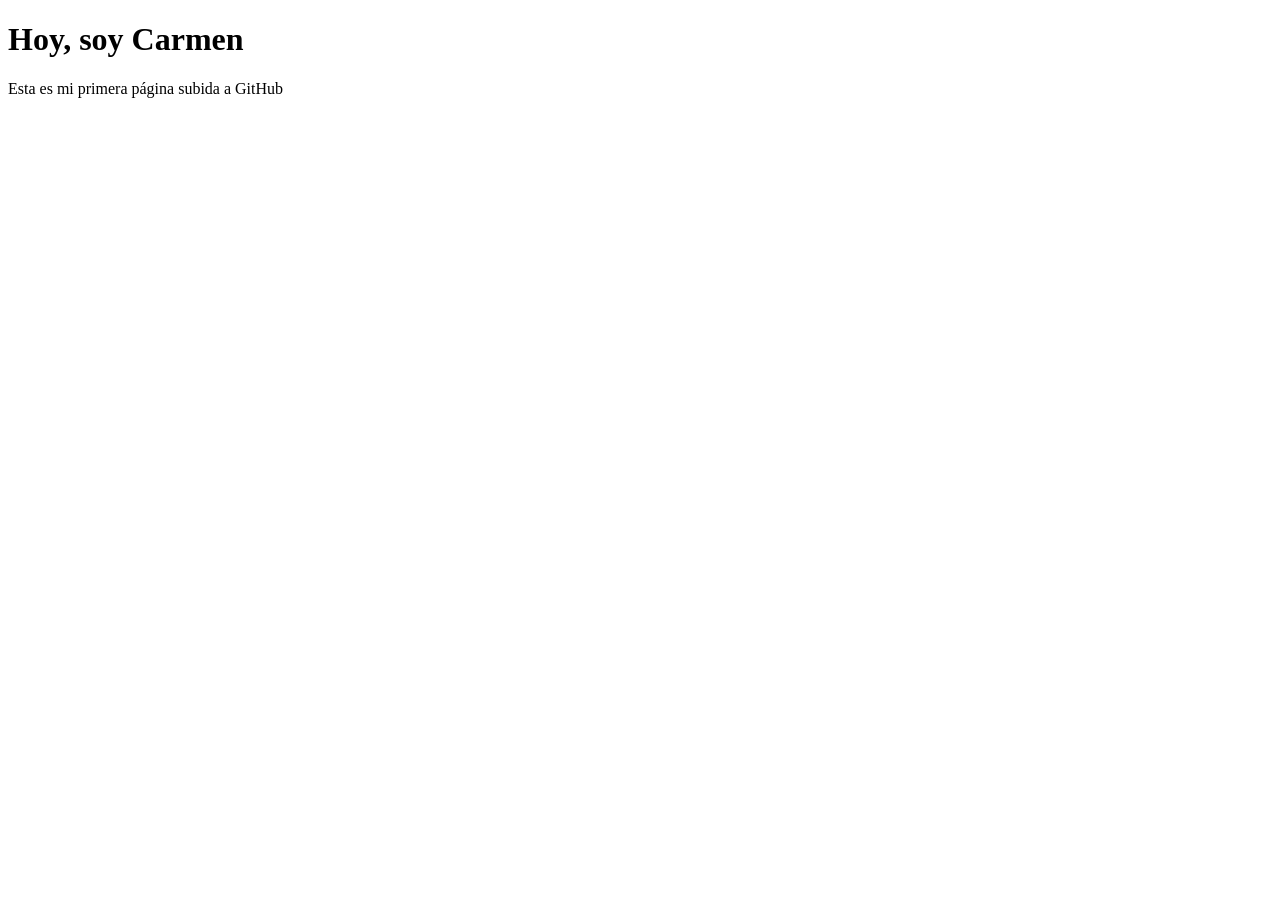
==== index.html @ ddab0037 "Create index.html Creation of index.html" ====
<!DOCTYPE html>
<html lang="es">
<head>
  <meta charset="UTF-8">
  <title>Mi primera página, Chispas</title>
</head>
<body>
  <h1>Hoy, soy Carmen</h1>
  <p>Esta es mi primera página subida a GitHub</p>
</body>
</html>
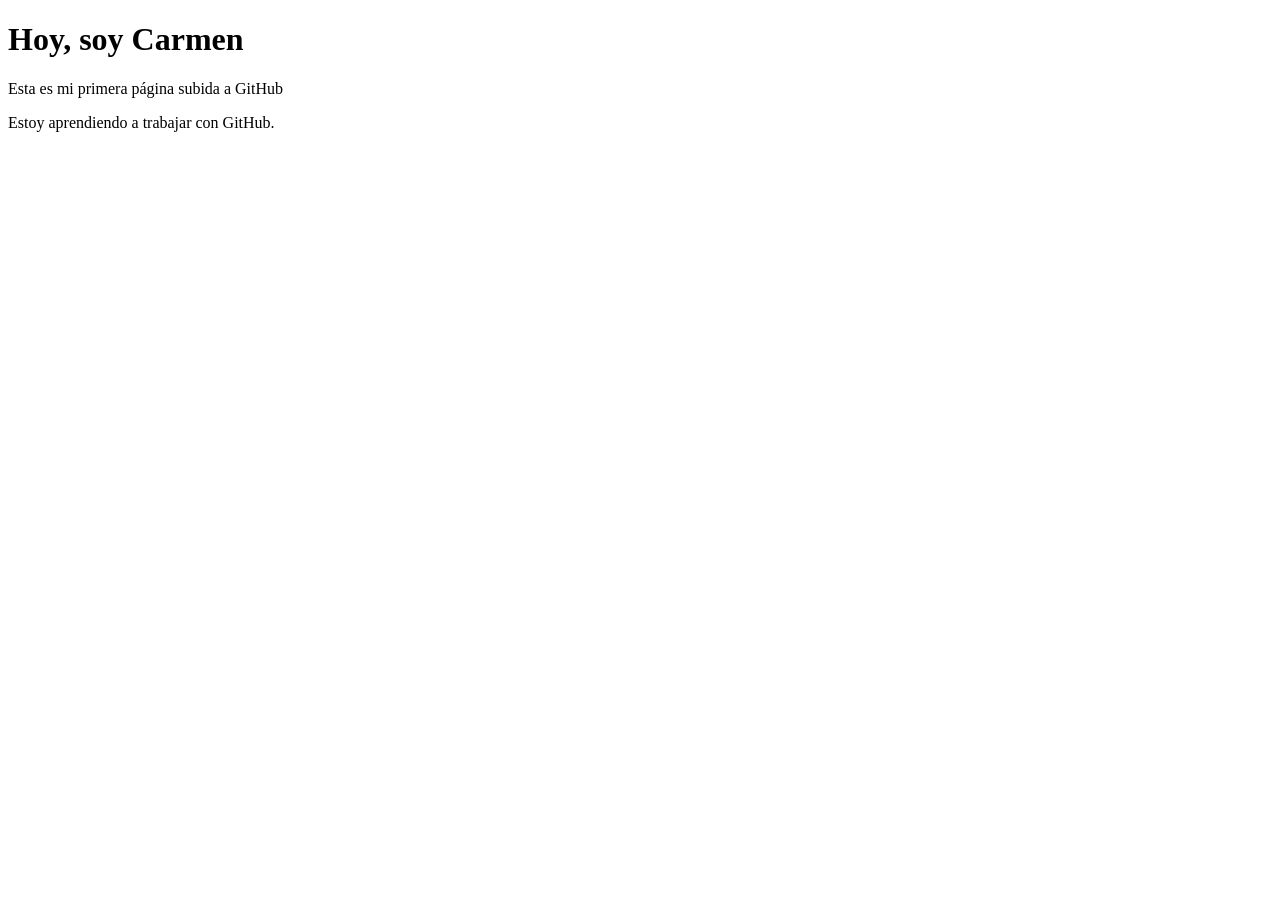
==== commit 89aa73a3: "Añade frase sobre el curso" ====
--- a/index.html
+++ b/index.html
@@ -7,5 +7,6 @@
 <body>
   <h1>Hoy, soy Carmen</h1>
   <p>Esta es mi primera página subida a GitHub</p>
+  <p>Estoy aprendiendo a trabajar con GitHub.</p>
 </body>
 </html>
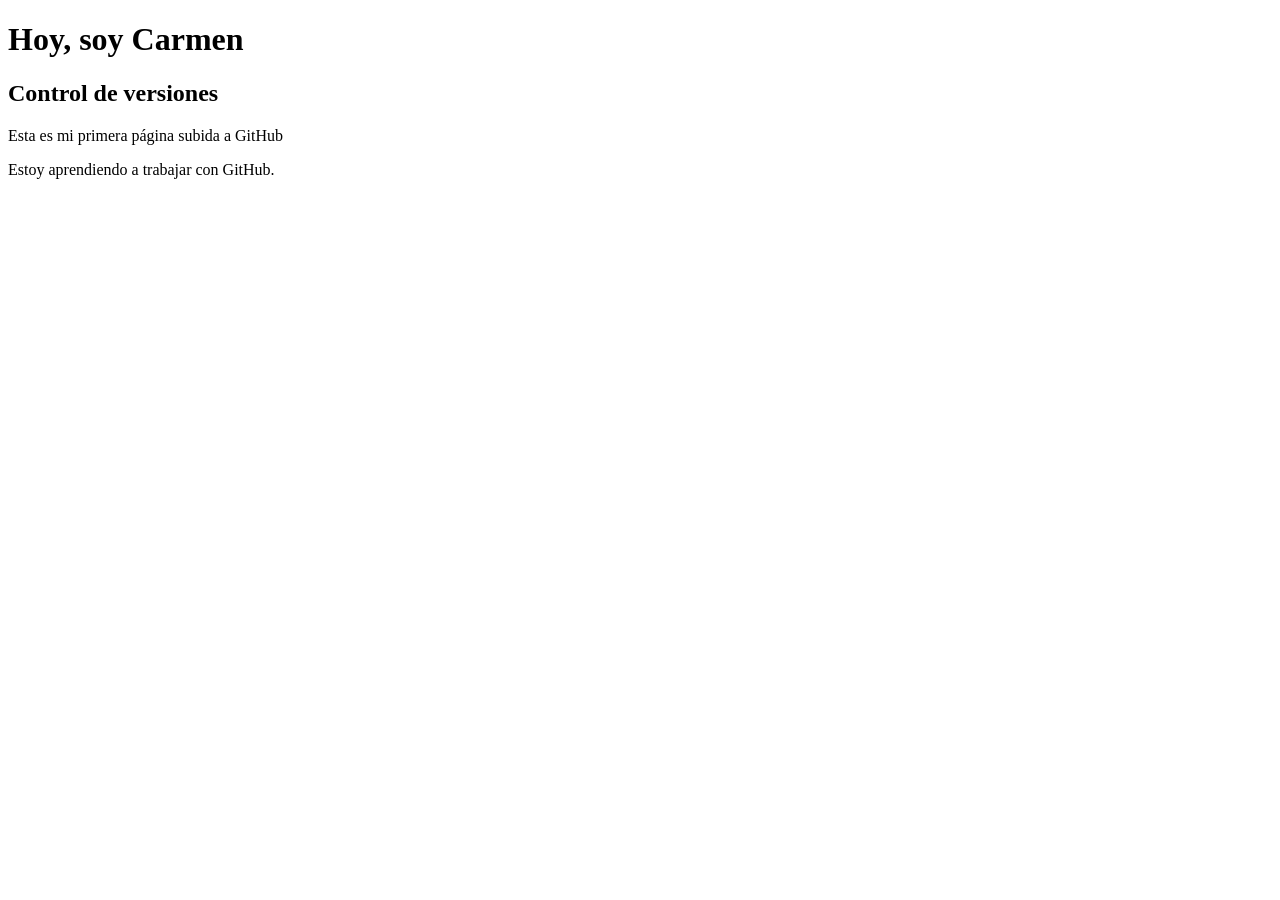
==== commit 26eafaa5: "Añade subtítulo" ====
--- a/index.html
+++ b/index.html
@@ -6,6 +6,7 @@
 </head>
 <body>
   <h1>Hoy, soy Carmen</h1>
+  <h2>Control de versiones</h2>
   <p>Esta es mi primera página subida a GitHub</p>
   <p>Estoy aprendiendo a trabajar con GitHub.</p>
 </body>
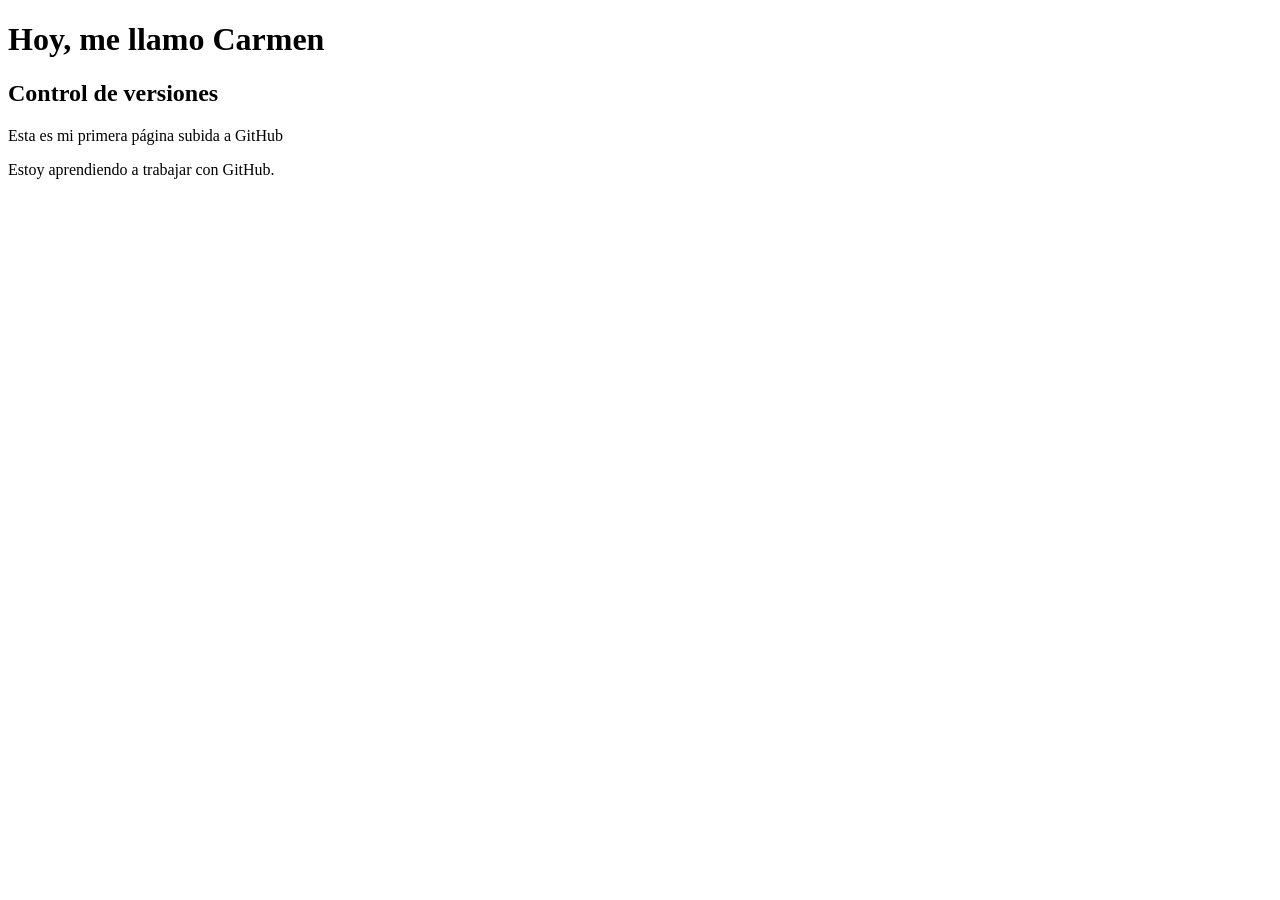
==== commit c5ec4f5d: "Cambia el título principal Testing, cambiando el título principal de "soy" a "me llamo"" ====
--- a/index.html
+++ b/index.html
@@ -5,7 +5,7 @@
   <title>Mi primera página, Chispas</title>
 </head>
 <body>
-  <h1>Hoy, soy Carmen</h1>
+  <h1>Hoy, me llamo Carmen</h1>
   <h2>Control de versiones</h2>
   <p>Esta es mi primera página subida a GitHub</p>
   <p>Estoy aprendiendo a trabajar con GitHub.</p>
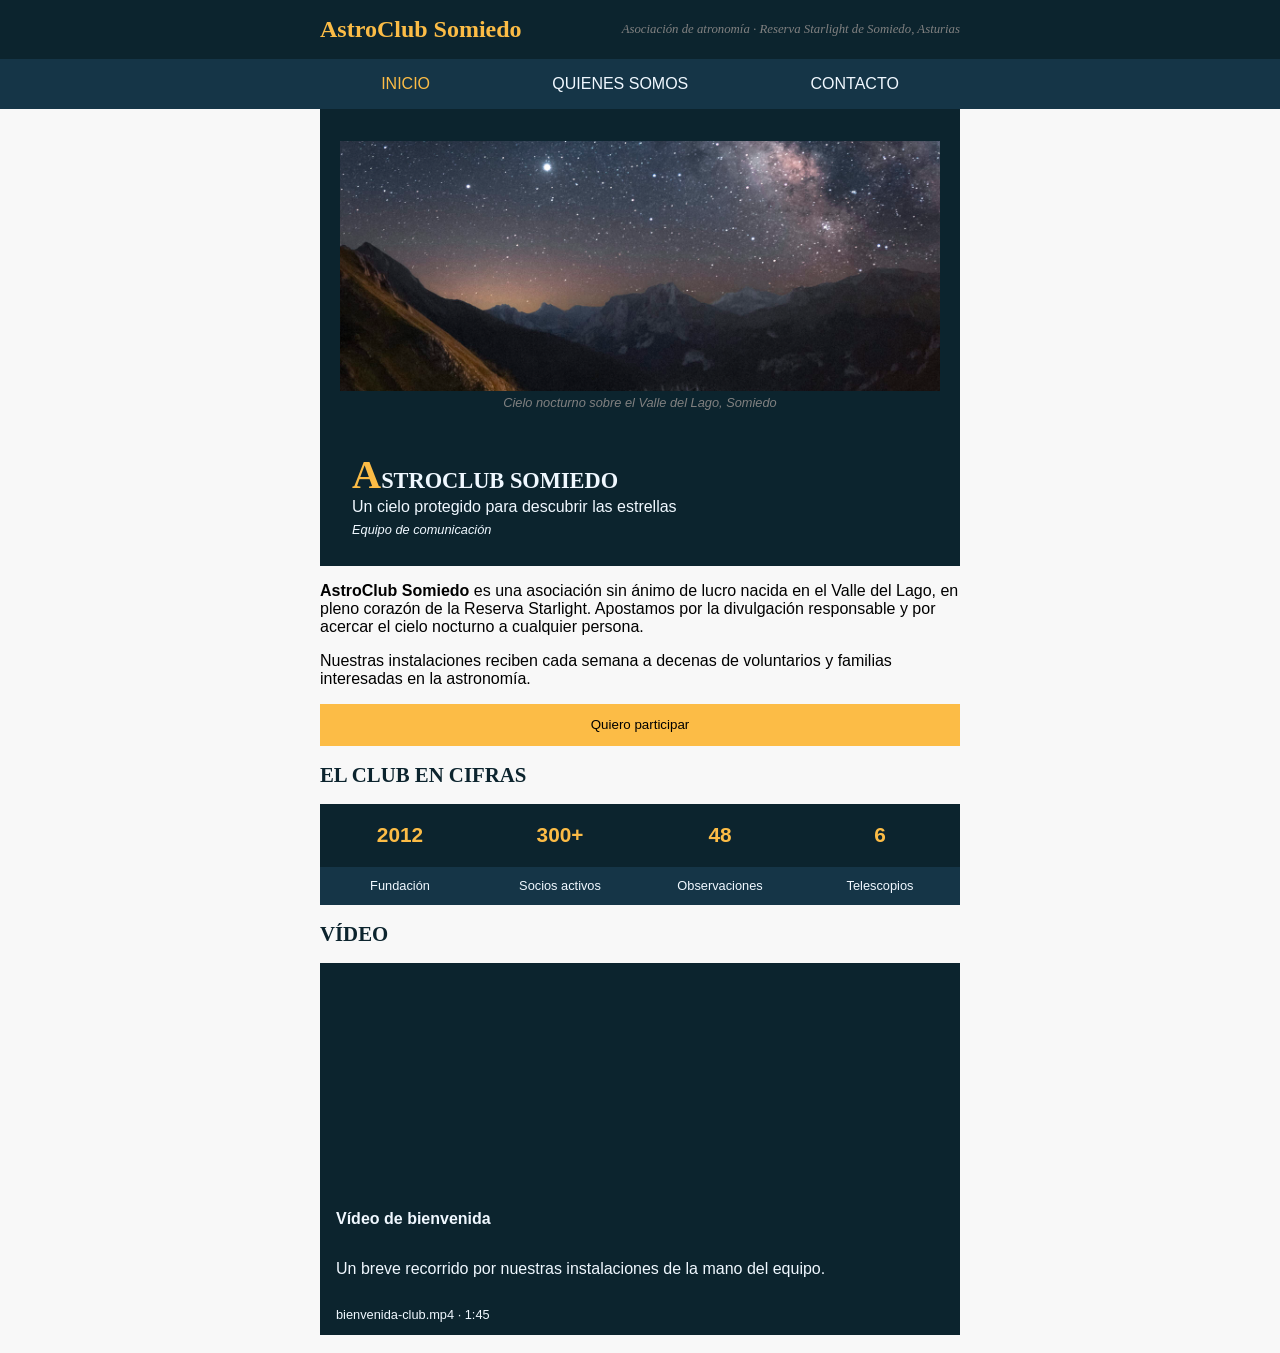
==== commit 7990a9e3: "Add files via upload" ====
--- a/index.html
+++ b/index.html
@@ -1,13 +1,83 @@
-<!DOCTYPE html>
-<html lang="es">
-<head>
-  <meta charset="UTF-8">
-  <title>Mi primera página, Chispas</title>
-</head>
-<body>
-  <h1>Hoy, me llamo Carmen</h1>
-  <h2>Control de versiones</h2>
-  <p>Esta es mi primera página subida a GitHub</p>
-  <p>Estoy aprendiendo a trabajar con GitHub.</p>
-</body>
-</html>
+<!DOCTYPE html>
+<html lang="es">
+
+<head>
+    <link rel="stylesheet" href="estilos-astroclub.css">
+    <meta charset="UTF-8">
+    <meta name="viewport" content="width=device-width, initial-scale=1.0">
+    <title>Index</title>
+</head>
+
+<body>
+    <header>
+        <div class="header-w-logo" style="background-color: rgb(12, 36, 46)" ;>
+            <p id="logo">AstroClub Somiedo</p>
+            <p id="subt">Asociación de atronomía · Reserva Starlight de Somiedo, Asturias</p>
+        </div>
+        <nav style="background-color: rgb(21, 53, 71)" ;>
+            <div>
+                <a><p style="color: rgb(252, 188, 70);">Inicio</p></a>
+                <a href="quienes-somos.html">Quienes somos</a>
+                <a href="contacto.html">Contacto</a>
+            </div>
+        </nav>
+    </header>
+    <div class="container">
+        <article class="articulo-inicio">
+            <div class="inicio-pagina">
+                <div class="foto-con-pie">
+                    <img src="imgs/cielo-somiedo.png" alt="fotografía del cielo en Somiedo" width="600px">
+                    <p>Cielo nocturno sobre el Valle del Lago, Somiedo</p>
+                </div>
+                <div class="textos-inicio">
+                    <p>AstroClub Somiedo</p>
+                    <p>Un cielo protegido para descubrir las estrellas</p>
+                    <p>Equipo de comunicación</p>
+                </div>
+            </div>
+            <div class="texto-articulo">
+                <p><b>AstroClub Somiedo</b> es una asociación sin ánimo de lucro nacida en el Valle del Lago, en pleno
+                    corazón de la Reserva Starlight. Apostamos por la divulgación responsable y por acercar el cielo
+                    nocturno a cualquier persona.</p>
+                <p>Nuestras instalaciones reciben cada semana a decenas de voluntarios y familias interesadas en la
+                    astronomía.</p>
+            </div>
+            <button type="button">Quiero participar</button>
+        </article>
+        <section class="club-en-cifras">
+            <h2>El club en cifras</h2>
+                <div class="cifras-club">
+                    <div class="numero-texto">
+                        <p>2012</p>
+                        <p>Fundación</p>
+                    </div>
+                    <div class="numero-texto">
+                        <p>300+</p>
+                        <p>Socios activos</p>
+                    </div>
+                    <div class="numero-texto">
+                        <p>48</p>
+                        <p>Observaciones</p>
+                    </div>
+                    <div class="numero-texto">
+                        <p>6</p>
+                        <p>Telescopios</p>
+                    </div>
+                </div>
+        </section>
+        <section>
+            <h2 id="video-icon">Vídeo</h2>
+            <div class="seccion-video">
+                <iframe width="560" height="215" src="https://www.youtube.com/embed/t_H2uQ7BBIA?si=vi_6w5lww35uMmFy" title="YouTube video player" frameborder="0" allow="accelerometer; autoplay; clipboard-write; encrypted-media; gyroscope; picture-in-picture; web-share" referrerpolicy="strict-origin-when-cross-origin" allowfullscreen></iframe>
+                <div class="texto-video">
+                    <p><b>Vídeo de bienvenida</b></p>
+                    <p>Un breve recorrido por nuestras instalaciones de la mano del equipo.</p>
+                    <p>bienvenida-club.mp4 · 1:45</p>
+                </div>
+            </div>
+        </section>
+    </div>
+    <br>
+</body>
+
+</html>
--- a/estilos-astroclub.css
+++ b/estilos-astroclub.css
@@ -0,0 +1,595 @@
+body {
+    font-family: Calibri, 'Trebuchet MS', sans-serif;
+    background-color: rgb(248, 248, 248);
+    margin: 0;
+}
+
+nav>div {
+    display: flex;
+    justify-content: space-around;
+    align-items: center;
+    text-transform: uppercase;
+    padding: 0em 25%;
+    text-align: center;
+}
+
+nav div>a {
+    text-decoration: none;
+    color: aliceblue;
+}
+
+.header-w-logo p {
+    margin: 0;
+}
+
+.header-w-logo {
+    display: flex;
+    justify-content: space-between;
+    align-items: center;
+    padding: 1em 25%;
+}
+
+#logo {
+    color: rgb(252, 188, 70);
+    font-family: Georgia, Times, 'Times New Roman', serif;
+    font-size: 1.5em;
+    font-weight: bold;
+}
+
+#subt {
+    color: gray;
+    font-size: 0.8em;
+    font-family: Georgia, Times, 'Times New Roman', serif;
+    font-style: italic;
+}
+
+header {
+    position: sticky;
+    top: 0;
+}
+/*a partir de aquí, termina el header*/
+
+/*para contenerlo todo en los márgenes*/
+.container {
+    padding: 0em 25%;
+}
+
+.inicio-pagina {
+    background-color: rgb(12, 36, 46);
+    display: flex;
+    flex-direction: column;
+    padding: 1em 2em;
+}
+
+.foto-con-pie {
+    display: flex;
+    flex-direction: column;
+    justify-content: center;
+    align-items: center;
+    background-color: rgb(12, 36, 46);
+    padding: 1em 2em;
+}
+
+.foto-con-pie p {
+    margin: 0.3em;
+    color: gray;
+    font-size: 0.8em;
+    font-style: italic;
+    text-align: center;
+}
+
+.textos-inicio p {
+    margin: 0;
+}
+
+.textos-inicio {
+    margin-top: 1.3em;
+    margin-bottom: 0.8em;
+}
+
+.textos-inicio p:first-child {
+    font-family: Georgia, Times, 'Times New Roman', serif;
+    font-size: 1.4em;
+    font-weight: bold;
+    text-transform: uppercase;
+    color: aliceblue;
+}
+
+.textos-inicio p:first-child::first-letter {
+    color: rgb(252, 188, 70);
+    font-size: 1.8em;
+    margin-right: 0.1em;
+    margin: 0px;
+    padding: 0px;
+}
+
+.textos-inicio p:nth-child(2) {
+    color: aliceblue;
+}
+
+.textos-inicio p:nth-child(3) {
+    color: aliceblue;
+    font-size: 0.8em;
+    font-style: italic;
+    margin-top: 0.5em;
+}
+
+/*botón de participación*/
+button {
+    background-color: rgb(252, 188, 70);
+    border: none;
+    padding: 1em 2em;
+    display: block;
+    width: 100%;
+}
+
+button:hover {
+    cursor: pointer;
+    transform: scale(1.03);
+    background-color: rgb(127, 188, 214);
+    font-weight: 600;
+}
+
+.cifras-club {
+    display: flex;
+    justify-content: flex-start;
+    align-items: center;
+    margin: auto;
+}
+
+.numero-texto {
+    display: flex;
+    flex-direction: column;
+    flex-wrap: wrap;
+    flex: 1;
+    text-align: center;
+}
+
+.numero-texto p:first-child {
+    margin: 0;
+    height: 3em;
+    font-weight: 600;
+    font-size: 1.3em;
+    background-color: rgb(12, 36, 46);
+    color: rgb(252, 188, 70);
+    display: flex;
+    align-items: center;
+    justify-content: center;
+}
+
+.numero-texto p:last-child {
+    margin: 0;
+    height: 3em;
+    font-size: 0.8em;
+    background-color: rgb(21, 53, 71);
+    color: aliceblue;
+    display: flex;
+    align-items: center;
+    justify-content: center;
+}
+
+h2 {
+    font-family: Georgia, Times, 'Times New Roman', serif;
+    font-size: 1.3em;
+    font-weight: bold;
+    text-transform: uppercase;
+    color: rgb(12, 36, 46);
+}
+
+#video-icon:hover {
+    cursor: pointer;
+}
+
+#video-icon:hover:after {
+    content: " ▶";
+}
+
+.seccion-video {
+    display: flex;
+    flex-wrap: wrap;
+    background-color: rgb(12, 36, 46);
+}
+
+iframe {
+    flex-basis: 25%;
+}
+
+.texto-video {
+    display: flex;
+    flex-direction: column;
+    margin-left: 1em;
+    margin-top: 1em;
+    color: aliceblue;
+}
+
+.texto-video p:last-child {
+    font-size: 0.8em;
+}
+
+.cita-destacada {
+    background-color: rgb(235, 224, 211);
+    padding: 0.5em 2em;
+    margin-bottom: 2em;
+}
+
+.cita-destacada p {
+    margin: 0.5em;
+}
+
+.cita-destacada p:first-child {
+    font-weight: 600;
+    font-style: italic;
+    color: rgb(114, 46, 1);
+}
+
+.cita-destacada p:last-child {
+    font-size: 0.8em;
+}
+
+.equipo>p:first-of-type {
+    color: rgb(114, 46, 1);
+}
+
+h3 {
+    font-family: Georgia, Times, 'Times New Roman', serif;
+    font-size: 1em;
+    font-weight: bold;
+    color: rgb(12, 36, 46);
+}
+
+.equipo-destacado {
+    display: flex;
+}
+
+.imagen-falsa {
+    background-color: rgb(252, 188, 70);
+    display: flex;
+    align-items: center;
+    justify-content: center;
+    flex-basis: 25%;
+    font-size: 2em;
+    font-weight: bold;
+    color: rgb(12, 36, 46);
+}
+
+.texto-equipo-destacado {
+    align-items: flex-start;
+    justify-content: flex-start;
+    margin: 1em;
+}
+
+.texto-equipo-destacado>p {
+    margin: 0.3em 0;
+}
+
+.texto-equipo-destacado>p:first-child {
+    color: rgb(252, 188, 70);
+    text-transform: uppercase;
+    font-weight: bold;
+    font-size: 0.8em;
+}
+
+.texto-equipo-destacado>p:nth-child(2) {
+    color: rgb(114, 46, 1);
+    font-size: 1.2em;
+    font-weight: bold;
+}
+
+.texto-equipo-destacado>p:nth-child(3) {
+    color: rgb(12, 36, 46);
+    font-style: italic;
+}
+
+.texto-equipo-destacado>p:nth-child(4) {
+    color: rgb(114, 46, 1);
+}
+
+/*equipo regular grid*/
+.equipo-regular {
+    display: grid;
+    grid-template-columns: repeat(3, 1fr);
+    grid-template-rows: 1fr 1fr;
+    background-color: rgb(235, 224, 211);
+}
+
+.equipo-regular>.casilla:nth-child(3n) {
+    background-color: rgb(252, 188, 70);
+}
+
+.equipo-regular>.casilla:nth-child(3n)>p:first-child {
+    color: rgb(88, 37, 3);
+}
+
+
+.casilla {
+    display: flex;
+    flex-direction: column;
+    justify-content: center;
+    align-items: center;
+    padding: 1.3em;
+    text-align: center;
+}
+
+.casilla p {
+    margin: 0.3em 0;
+}
+
+.casilla>p:first-child {
+    color: rgb(218, 123, 35);
+    font-size: 1.2em;
+    font-weight: bold;
+    margin: 0;
+}
+
+.casilla>p:nth-child(2n) {
+    color: rgb(114, 46, 1);
+    font-weight: bold;
+    margin: 0;
+}
+
+.casilla>p:nth-child(3n) {
+    color: rgb(12, 36, 46);
+    font-style: italic;
+    font-size: 0.8em;
+    margin: 0.2em;
+}
+
+.seccion-voluntariado>p::before {
+    content: "☑ ";
+}
+
+.seccion-voluntariado>p:last-child {
+    font-style: italic;
+    color: rgb(12, 36, 46);
+}
+
+/*revisar, no va*/
+.seccion-voluntariado>p:nth-child(even) {
+    background-color: rgb(214, 195, 171);
+}
+
+.seccion-voluntariado>p:nth-child(odd) {
+    background-color: rgb(238, 234, 225) ;
+}
+
+.seccion-voluntariado p {
+    color: rgb(114, 46, 1);
+    padding: 0.5em 1.3em;
+    margin: 0;
+}
+
+/*SECCIÓN CONTACTO*/
+.como-llegar {
+    display: grid;
+    grid-template-columns: 2fr 1fr;
+    grid-template-rows: 1fr;
+    background-color: rgb(12, 36, 46);
+}
+
+.direccion {
+    display: flex;
+    flex-wrap: wrap;
+    flex-direction: column;
+    justify-content: center;
+    align-items: flex-start;
+}
+
+.direccion>p {
+margin: 0.3em;
+}
+
+.direccion>p:nth-child(even) {
+    color: aliceblue;
+}
+
+.direccion>p:nth-child(odd) {
+    color:  rgb(218, 123, 35);
+    text-transform: uppercase;
+    font-weight: 600;
+    font-size: 0.8em;
+}
+
+
+.tira-flexible-transporte {
+    display: flex;
+    flex-wrap: wrap;
+    justify-content: center;
+    align-items: center;
+    margin-top: 1em;
+    margin-bottom: 2em;
+}
+
+.tira-flexible-transporte>div:nth-child(odd) {
+    background-color: rgb(238, 234, 225) ;
+}
+
+.tira-flexible-transporte>div:nth-child(even) {
+    background-color: rgb(214, 195, 171);
+}
+
+.casilla-flexible-transporte {
+    display: flex;
+    flex-wrap: wrap;
+    flex-direction: column;
+    flex: 1;
+    align-items: center;
+    justify-content: center;
+    padding-bottom: 1em;
+    padding-top: 1.3em;
+}
+
+.casilla-flexible-transporte>p {
+    margin: 0.3em;
+    text-align: center;
+}
+
+.casilla-flexible-transporte>svg>path {
+    fill: rgb(46, 18, 0);
+}
+
+.casilla-flexible-transporte>p:first-of-type {
+    font-weight: bold;
+    color: rgb(46, 18, 0);
+    margin-top: 0.5em;
+}
+
+.casilla-flexible-transporte>p:last-child {
+    color: rgb(12, 36, 46);
+    font-size: 0.8em;
+}
+
+/*tabla de horarios*/
+.tabla-horarios {
+    display: grid;
+    grid-template-columns: 2fr 2fr;
+    grid-template-rows: repeat(4,1fr);
+    align-items: center;
+    height: fit-content;
+    margin-bottom: 1em;
+}
+
+.tabla-horarios p {
+    padding: 1em 1.3em;
+    margin: 0;
+}
+
+.tabla-horarios>p:nth-child(1),
+.tabla-horarios>p:nth-child(2) {
+    background-color: rgb(12, 36, 46);
+    color: aliceblue;
+    text-transform: uppercase;
+}
+
+.tabla-horarios>p:nth-child(4n+3),
+.tabla-horarios>p:nth-child(3n+4),
+.tabla-horarios>p:nth-child(3n+8) {
+    background-color: rgb(238, 234, 225) ;
+}
+
+.tabla-horarios>p:nth-child(5),
+.tabla-horarios>p:nth-child(6) {
+    background-color: rgb(214, 195, 171);
+}
+
+/*para la próxima, mejor hacer tabla con estilos*/
+
+.lista-normas {
+    background-color: rgb(214, 195, 171);
+    padding: 0.3em;
+    color: rgb(46, 18, 0);
+}
+
+.lista-normas p {
+    margin: 1em 1em;
+    padding: 0;
+}
+
+.lista-normas>p::before {
+    content: "• ";
+}
+
+.lista-normas>p:nth-child(n+3) {
+    font-weight: bold;
+}
+
+.vinculos {
+    display: flex;
+    flex-direction: column;
+}
+
+.vinculos>div:first-child {
+    background-color:  rgb(252, 188, 70);
+}
+
+.fila {
+    display: flex;
+    flex-wrap: wrap;
+    justify-content: space-between;
+    align-items: center;
+    padding: 0 1em;
+    background-color: rgb(238, 234, 225) ;
+    color: rgb(46, 18, 0);
+}
+
+.fila>p:first-child {
+    font-weight: bold;
+}
+
+.fila>p:last-child::before {
+    content: "↗ ";
+}
+
+
+.fila>p:last-child:hover {
+    color: rgb(53, 165, 53);
+    cursor: pointer;
+}
+
+/*COSITAS RESPONSIVE*/
+@media (max-width:768px) {
+    .container {
+        padding: 0px 5%;
+    }
+    
+    .header-w-logo {
+        flex-direction: column;
+        text-align: center;
+        margin:0;
+        padding: 5%;
+    }
+    #subt {
+        margin-top: 0.7em;
+        font-size: 0.9em;
+    }
+    .foto-con-pie img {
+    width: 100%;
+    }
+    .foto-con-pie {
+    padding: 1em;
+    }
+    .cifras-club {
+        flex-direction: column;
+        align-items: center;
+        justify-content: center;
+    }
+    .numero-texto {
+        align-self: stretch;
+        font-size: 1.5em;
+    }
+    .seccion-video {
+        justify-content: center;
+    }
+    .seccion-video iframe{
+        display: block;
+        align-self: center;
+    } 
+    .equipo-destacado {
+        flex-direction: column;
+    }
+    .equipo-regular {
+        grid-template-columns: 1fr;
+        grid-template-rows: repeat(6, 1fr);
+    }
+    .como-llegar {
+        grid-template-columns: 1fr;
+        grid-template-rows: 2fr 1fr;
+    }
+    .como-llegar iframe {
+        display: block;
+        width: 100%;
+    }
+    .tira-flexible-transporte {
+        flex-direction: column;
+    }
+    .casilla-flexible-transporte {
+        align-self: stretch;
+    }
+    .tabla-horarios p {
+        align-self: stretch;
+    }
+    .fila {
+        flex-direction: column;
+        padding: 0;
+        margin-bottom: 0;
+    }
+}
